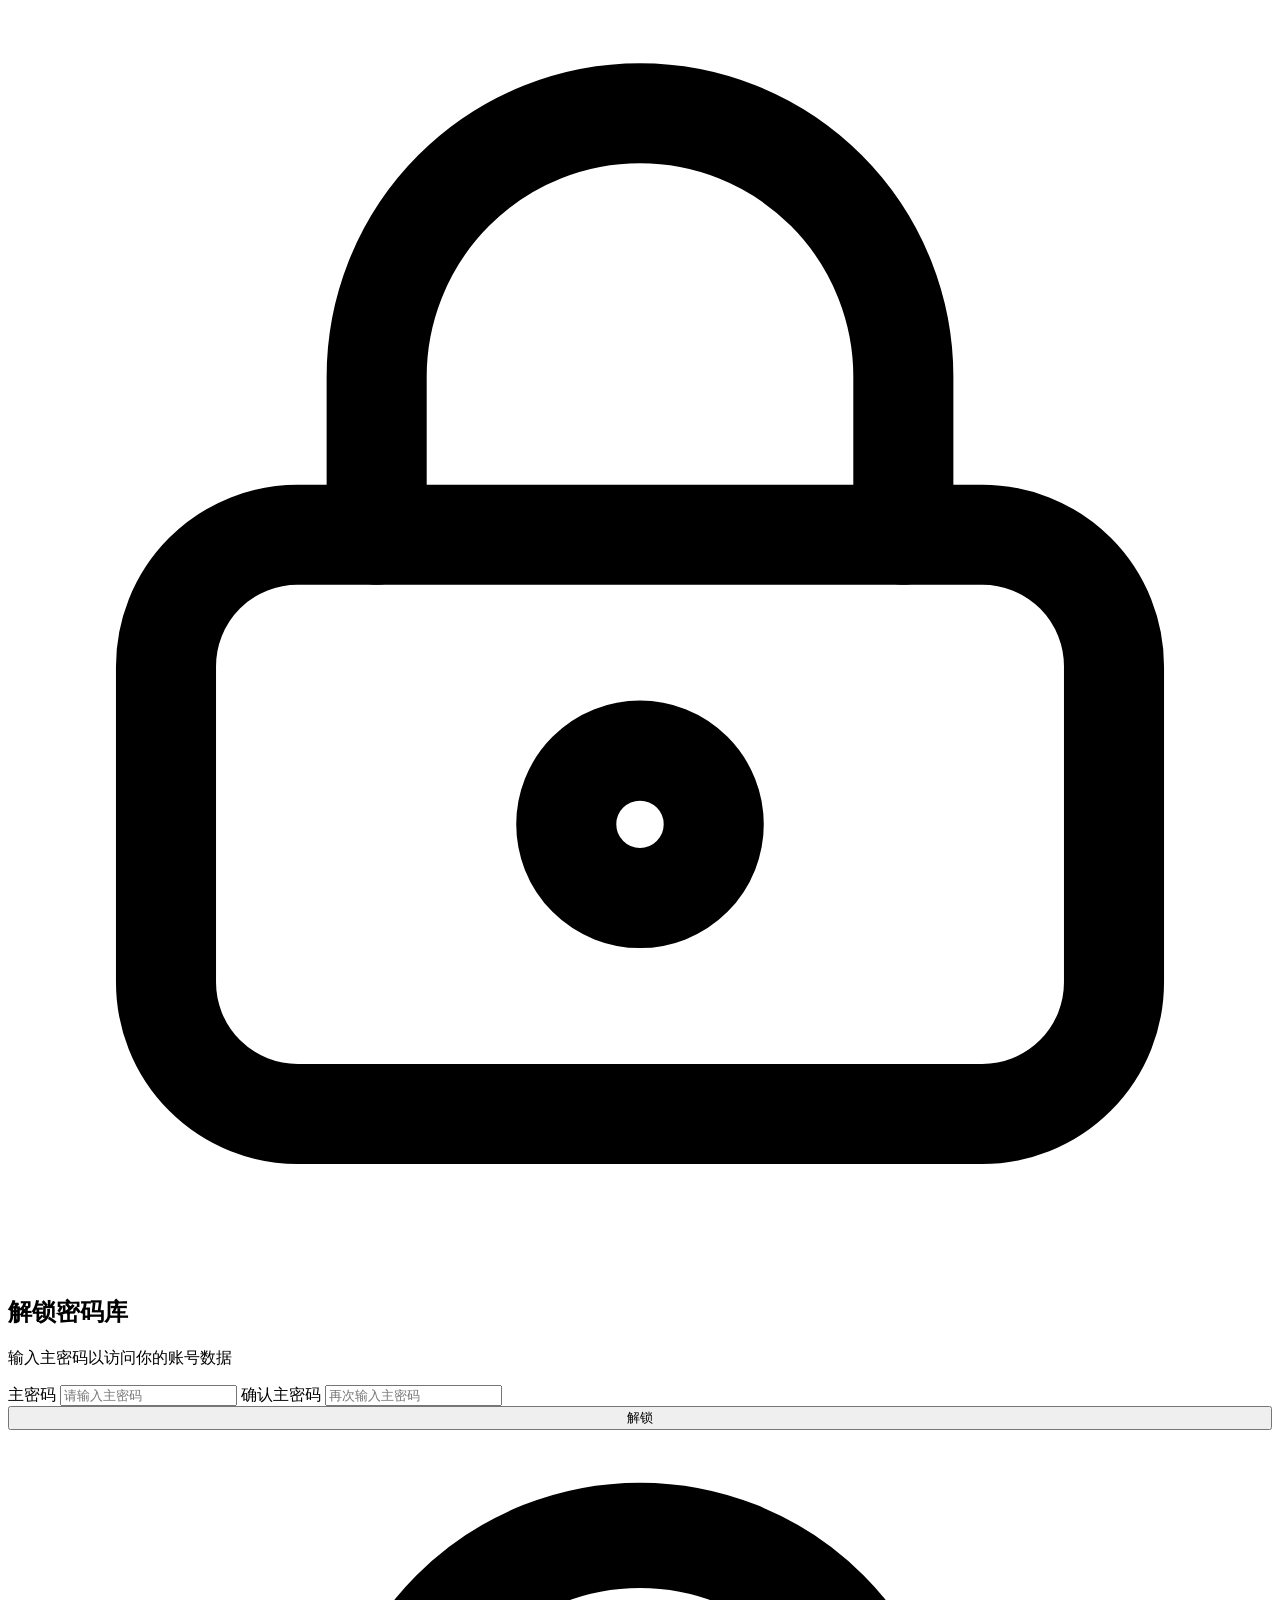
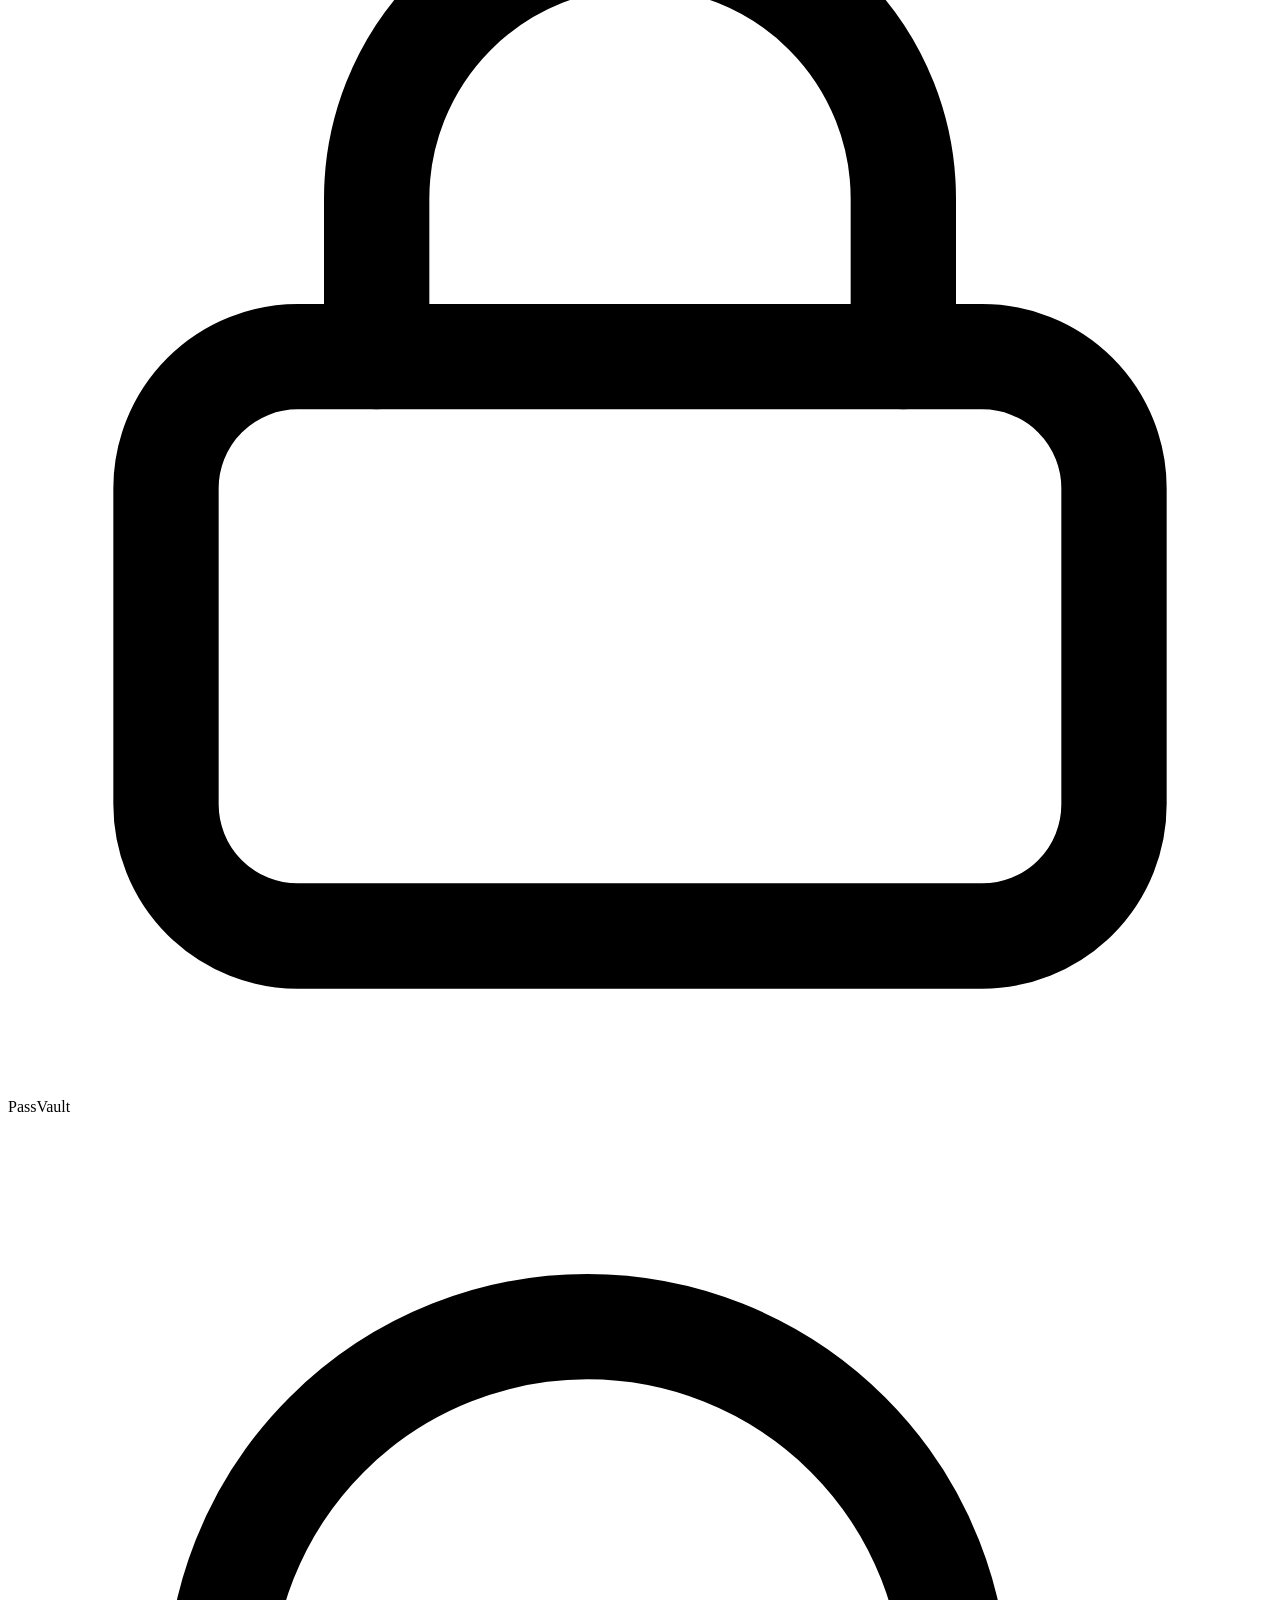
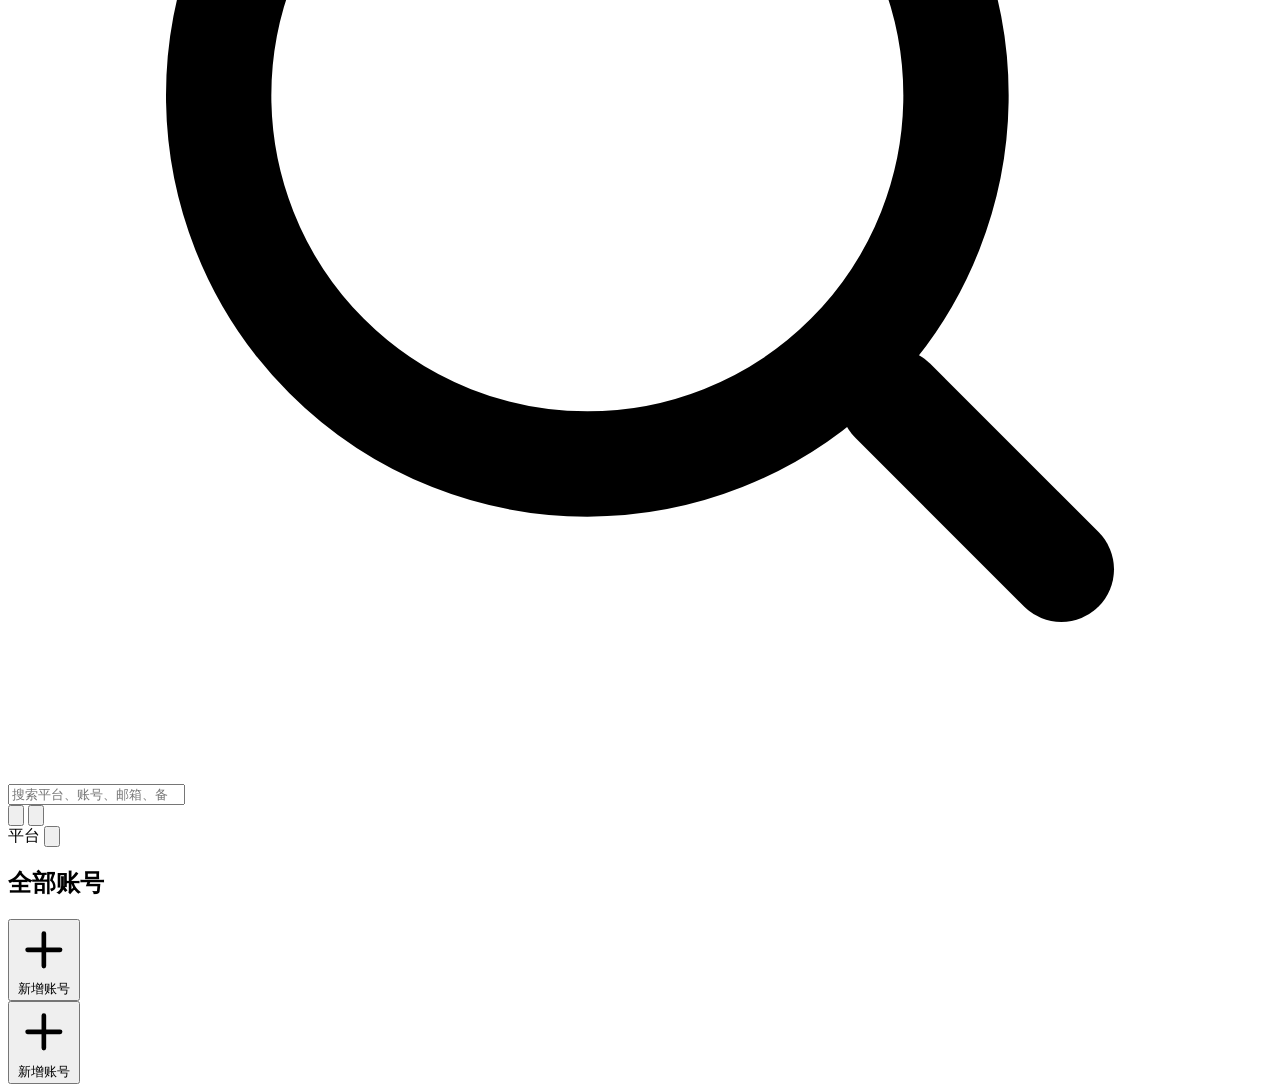
==== PassVault/app/www/index.html @ 216a5a0a "feat: initialize PassVault fnOS package source Co-authored-by: monkeycode-ai <monkeycode-ai@chaitin." ====
<!DOCTYPE html>
<html lang="zh-CN">
<head>
  <meta charset="UTF-8" />
  <meta name="viewport" content="width=device-width, initial-scale=1.0, viewport-fit=cover" />
  <meta name="color-scheme" content="light" />
  <title>PassVault 密码管家</title>
  <link rel="stylesheet" href="/styles.css" />
</head>
<body>
  <!-- 解锁 / 初始化 -->
  <section id="auth-screen">
    <div class="auth-card">
      <div class="auth-logo" aria-hidden="true">
        <svg viewBox="0 0 24 24" fill="none" stroke="currentColor" stroke-width="1.9" stroke-linecap="round" stroke-linejoin="round">
          <rect x="3" y="10" width="18" height="11" rx="2.5"></rect>
          <path d="M7 10V7a5 5 0 0 1 10 0v3"></path>
          <circle cx="12" cy="15.5" r="1.4"></circle>
        </svg>
      </div>
      <h1 id="auth-title">解锁密码库</h1>
      <p class="sub" id="auth-sub">输入主密码以访问你的账号数据</p>
      <form id="auth-form" autocomplete="off">
        <label class="field">
          <span>主密码</span>
          <input class="input" id="auth-password" type="password" autocomplete="current-password" placeholder="请输入主密码" />
        </label>
        <label class="field hidden" id="auth-confirm-wrap">
          <span>确认主密码</span>
          <input class="input" id="auth-confirm" type="password" autocomplete="new-password" placeholder="再次输入主密码" />
        </label>
        <button class="btn primary" id="auth-submit" type="submit" style="width:100%">解锁</button>
        <div class="auth-error" id="auth-error"></div>
        <div class="auth-hint" id="auth-hint"></div>
      </form>
    </div>
  </section>

  <!-- 主界面 -->
  <section id="app-screen" class="hidden">
    <header class="topbar">
      <button class="btn icon ghost" id="menu-toggle" title="平台列表" style="display:none">
        <svg viewBox="0 0 24 24" fill="none" stroke="currentColor" stroke-width="2" stroke-linecap="round"><path d="M3 6h18M3 12h18M3 18h18"></path></svg>
      </button>
      <div class="brand">
        <span class="mark" aria-hidden="true">
          <svg viewBox="0 0 24 24" fill="none" stroke="currentColor" stroke-width="2" stroke-linecap="round" stroke-linejoin="round"><rect x="3" y="10" width="18" height="11" rx="2.5"></rect><path d="M7 10V7a5 5 0 0 1 10 0v3"></path></svg>
        </span>
        <span>PassVault</span>
      </div>
      <div class="search-wrap">
        <svg viewBox="0 0 24 24" fill="none" stroke="currentColor" stroke-width="2" stroke-linecap="round"><circle cx="11" cy="11" r="7"></circle><path d="m20 20-3.2-3.2"></path></svg>
        <input class="input" id="search" type="search" placeholder="搜索平台、账号、邮箱、备注…" />
      </div>
      <div class="topbar-actions">
        <button class="btn icon ghost" id="btn-settings" title="设置">
          <svg viewBox="0 0 24 24" fill="none" stroke="currentColor" stroke-width="1.9" stroke-linecap="round" stroke-linejoin="round"><circle cx="12" cy="12" r="3"></circle><path d="M19.4 15a1.65 1.65 0 0 0 .33 1.82l.06.06a2 2 0 1 1-2.83 2.83l-.06-.06a1.65 1.65 0 0 0-1.82-.33 1.65 1.65 0 0 0-1 1.51V21a2 2 0 1 1-4 0v-.09a1.65 1.65 0 0 0-1-1.51 1.65 1.65 0 0 0-1.82.33l-.06.06a2 2 0 1 1-2.83-2.83l.06-.06a1.65 1.65 0 0 0 .33-1.82 1.65 1.65 0 0 0-1.51-1H3a2 2 0 1 1 0-4h.09a1.65 1.65 0 0 0 1.51-1 1.65 1.65 0 0 0-.33-1.82l-.06-.06a2 2 0 1 1 2.83-2.83l.06.06a1.65 1.65 0 0 0 1.82.33H9a1.65 1.65 0 0 0 1-1.51V3a2 2 0 1 1 4 0v.09a1.65 1.65 0 0 0 1 1.51 1.65 1.65 0 0 0 1.82-.33l.06-.06a2 2 0 1 1 2.83 2.83l-.06.06a1.65 1.65 0 0 0-.33 1.82V9a1.65 1.65 0 0 0 1.51 1H21a2 2 0 1 1 0 4h-.09a1.65 1.65 0 0 0-1.51 1z"></path></svg>
        </button>
        <button class="btn icon ghost" id="btn-lock" title="锁定">
          <svg viewBox="0 0 24 24" fill="none" stroke="currentColor" stroke-width="1.9" stroke-linecap="round" stroke-linejoin="round"><rect x="3" y="10" width="18" height="11" rx="2.5"></rect><path d="M7 10V7a5 5 0 0 1 10 0v3"></path></svg>
        </button>
      </div>
    </header>

    <div class="layout">
      <aside class="sidebar" id="sidebar">
        <div class="sidebar-head">
          <span>平台</span>
          <button class="btn icon ghost" id="btn-add-platform" title="新增平台">
            <svg viewBox="0 0 24 24" fill="none" stroke="currentColor" stroke-width="2" stroke-linecap="round"><path d="M12 5v14M5 12h14"></path></svg>
          </button>
        </div>
        <div id="platform-nav"></div>
      </aside>

      <main class="content">
        <div class="content-head">
          <h2 id="content-title">全部账号</h2>
          <span class="meta" id="content-meta"></span>
          <span class="spacer"></span>
          <button class="btn" id="btn-add-account">
            <svg viewBox="0 0 24 24" fill="none" stroke="currentColor" stroke-width="2" stroke-linecap="round"><path d="M12 5v14M5 12h14"></path></svg>
            新增账号
          </button>
        </div>
        <div id="account-list"></div>
      </main>
    </div>

    <button class="fab" id="fab-add">
      <svg viewBox="0 0 24 24" fill="none" stroke="currentColor" stroke-width="2" stroke-linecap="round"><path d="M12 5v14M5 12h14"></path></svg>
      新增账号
    </button>
  </section>

  <div id="modal-root"></div>
  <div id="toast-root"></div>

  <script src="/app.js"></script>
</body>
</html>
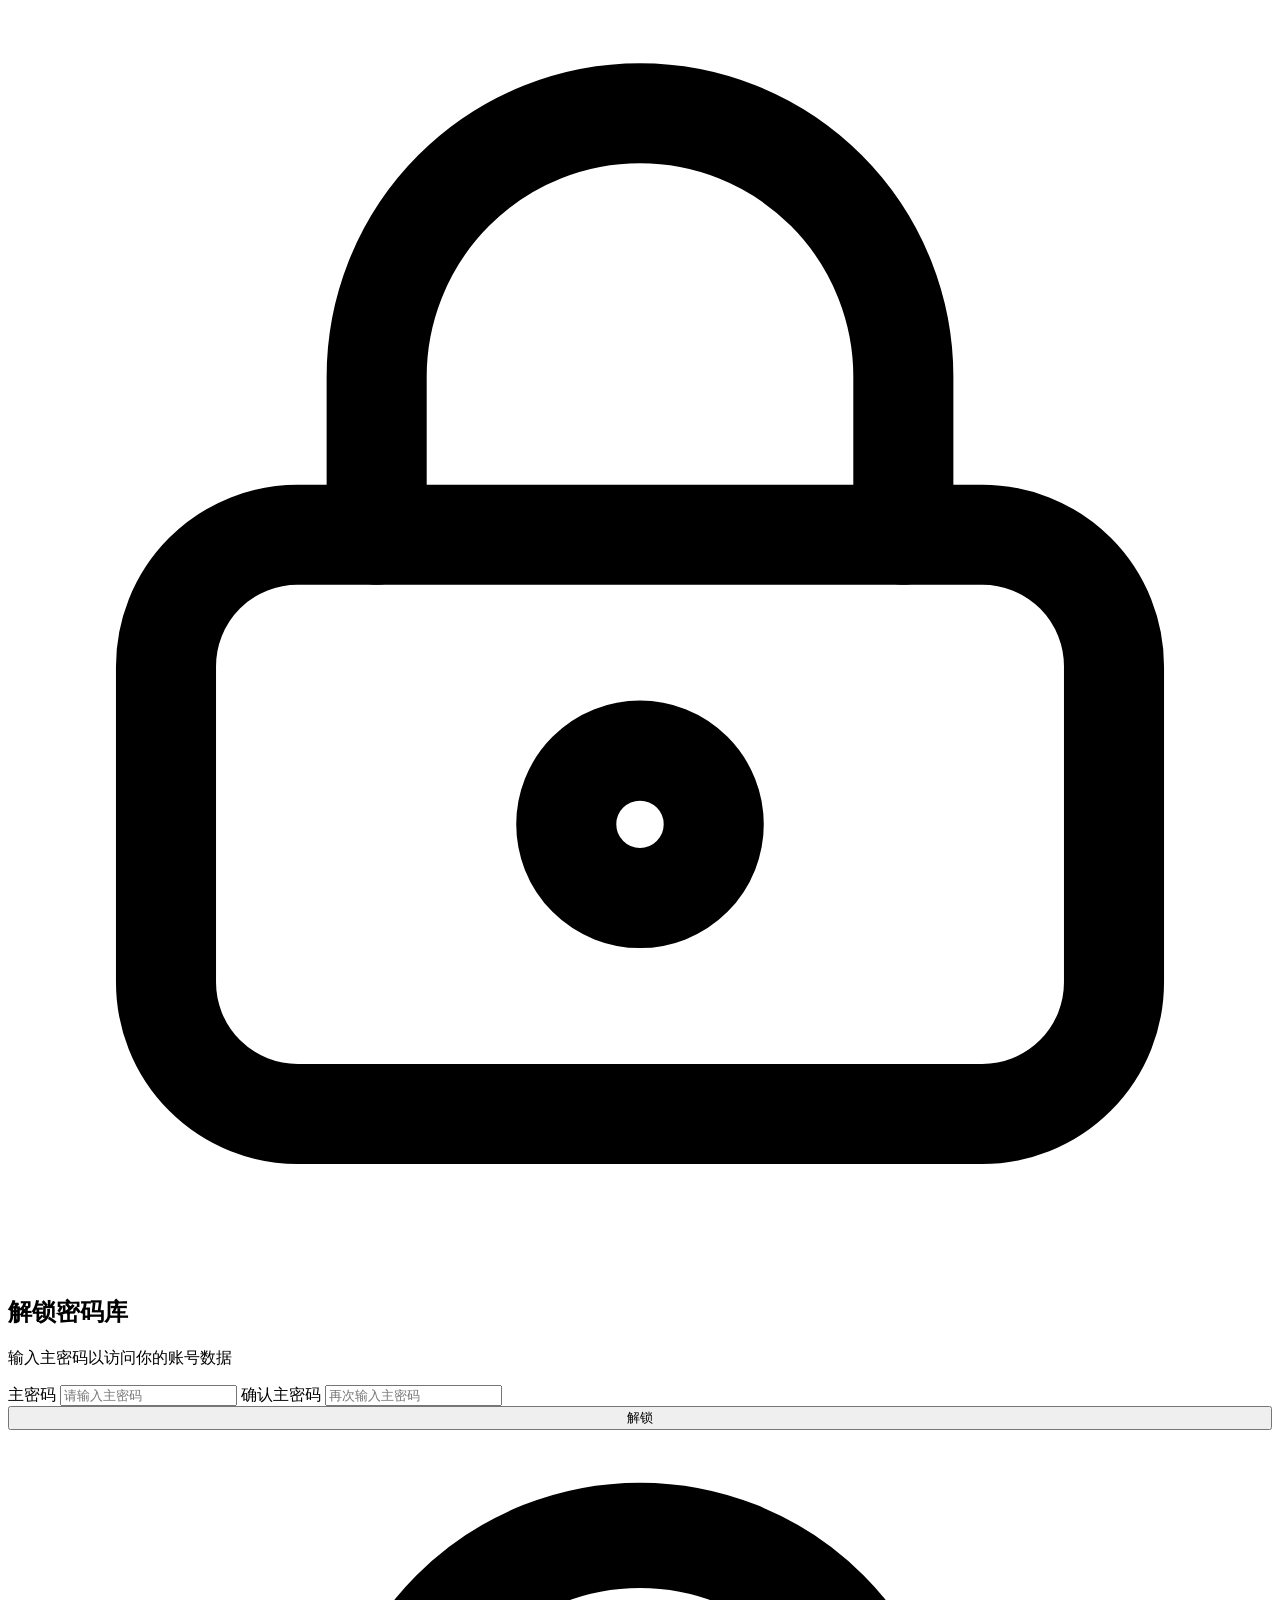
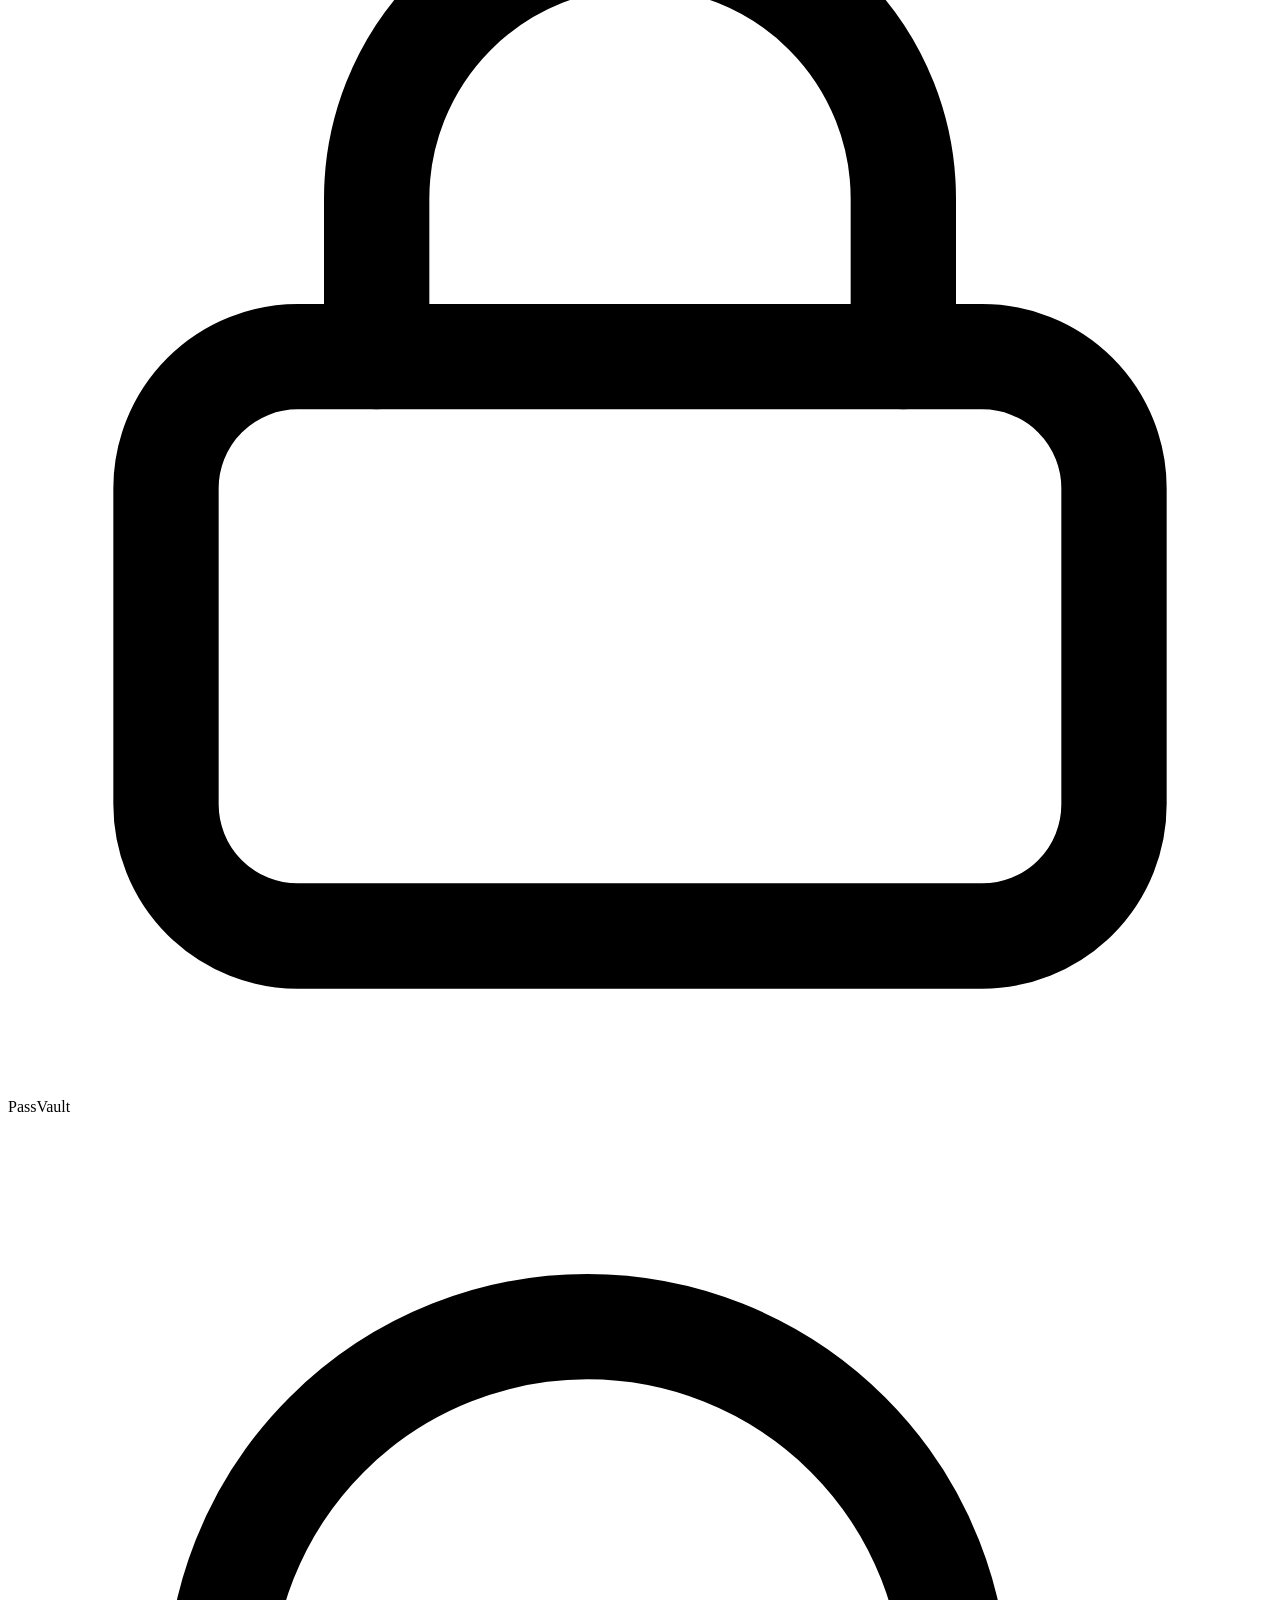
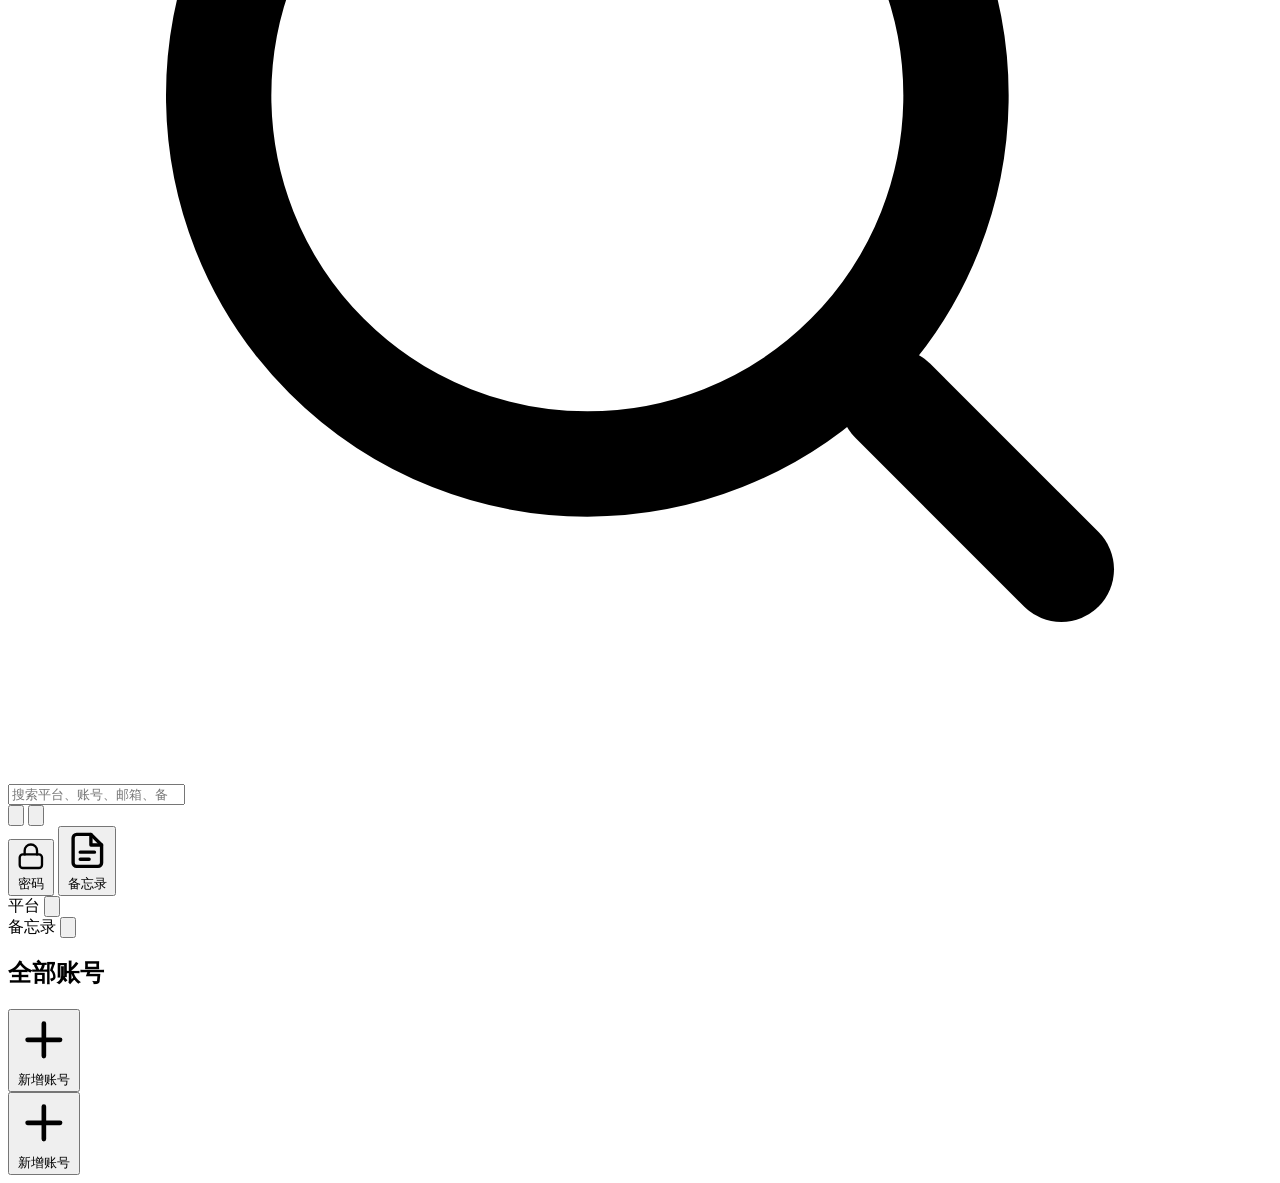
==== commit 6342928e: "feat: add encrypted memo module - Add Memo model and CRUD API endpoints - Add memo page with autosav" ====
--- a/PassVault/app/www/index.html
+++ b/PassVault/app/www/index.html
@@ -5,7 +5,7 @@
   <meta name="viewport" content="width=device-width, initial-scale=1.0, viewport-fit=cover" />
   <meta name="color-scheme" content="light" />
   <title>PassVault 密码管家</title>
-  <link rel="stylesheet" href="/styles.css" />
+  <link rel="stylesheet" href="/styles.css?v=1.2.0" />
 </head>
 <body>
   <!-- 解锁 / 初始化 -->
@@ -64,26 +64,50 @@
 
     <div class="layout">
       <aside class="sidebar" id="sidebar">
-        <div class="sidebar-head">
-          <span>平台</span>
-          <button class="btn icon ghost" id="btn-add-platform" title="新增平台">
-            <svg viewBox="0 0 24 24" fill="none" stroke="currentColor" stroke-width="2" stroke-linecap="round"><path d="M12 5v14M5 12h14"></path></svg>
+        <div class="view-switch">
+          <button class="view-btn active" type="button" data-view="passwords">
+            <svg viewBox="0 0 24 24" fill="none" stroke="currentColor" stroke-width="1.9" stroke-linecap="round" stroke-linejoin="round"><rect x="3" y="10" width="18" height="11" rx="2.5"></rect><path d="M7 10V7a5 5 0 0 1 10 0v3"></path></svg>
+            密码
+          </button>
+          <button class="view-btn" type="button" data-view="memos">
+            <svg viewBox="0 0 24 24" fill="none" stroke="currentColor" stroke-width="1.9" stroke-linecap="round" stroke-linejoin="round"><path d="M14 3H6a2 2 0 0 0-2 2v14a2 2 0 0 0 2 2h12a2 2 0 0 0 2-2V9z"></path><path d="M14 3v6h6M8 13h8M8 17h5"></path></svg>
+            备忘录
           </button>
         </div>
-        <div id="platform-nav"></div>
+        <div id="sidebar-passwords">
+          <div class="sidebar-head">
+            <span>平台</span>
+            <button class="btn icon ghost" id="btn-add-platform" title="新增平台">
+              <svg viewBox="0 0 24 24" fill="none" stroke="currentColor" stroke-width="2" stroke-linecap="round"><path d="M12 5v14M5 12h14"></path></svg>
+            </button>
+          </div>
+          <div id="platform-nav"></div>
+        </div>
+        <div id="sidebar-memos" class="hidden">
+          <div class="sidebar-head">
+            <span>备忘录</span>
+            <button class="btn icon ghost" id="btn-add-memo" title="新建备忘录">
+              <svg viewBox="0 0 24 24" fill="none" stroke="currentColor" stroke-width="2" stroke-linecap="round"><path d="M12 5v14M5 12h14"></path></svg>
+            </button>
+          </div>
+          <div id="memo-nav"></div>
+        </div>
       </aside>
 
       <main class="content">
-        <div class="content-head">
-          <h2 id="content-title">全部账号</h2>
-          <span class="meta" id="content-meta"></span>
-          <span class="spacer"></span>
-          <button class="btn" id="btn-add-account">
-            <svg viewBox="0 0 24 24" fill="none" stroke="currentColor" stroke-width="2" stroke-linecap="round"><path d="M12 5v14M5 12h14"></path></svg>
-            新增账号
-          </button>
+        <div id="content-passwords">
+          <div class="content-head">
+            <h2 id="content-title">全部账号</h2>
+            <span class="meta" id="content-meta"></span>
+            <span class="spacer"></span>
+            <button class="btn" id="btn-add-account">
+              <svg viewBox="0 0 24 24" fill="none" stroke="currentColor" stroke-width="2" stroke-linecap="round"><path d="M12 5v14M5 12h14"></path></svg>
+              新增账号
+            </button>
+          </div>
+          <div id="account-list"></div>
         </div>
-        <div id="account-list"></div>
+        <div id="content-memos" class="hidden"></div>
       </main>
     </div>
 
@@ -96,6 +120,6 @@
   <div id="modal-root"></div>
   <div id="toast-root"></div>
 
-  <script src="/app.js"></script>
+  <script src="/app.js?v=1.2.0"></script>
 </body>
 </html>
